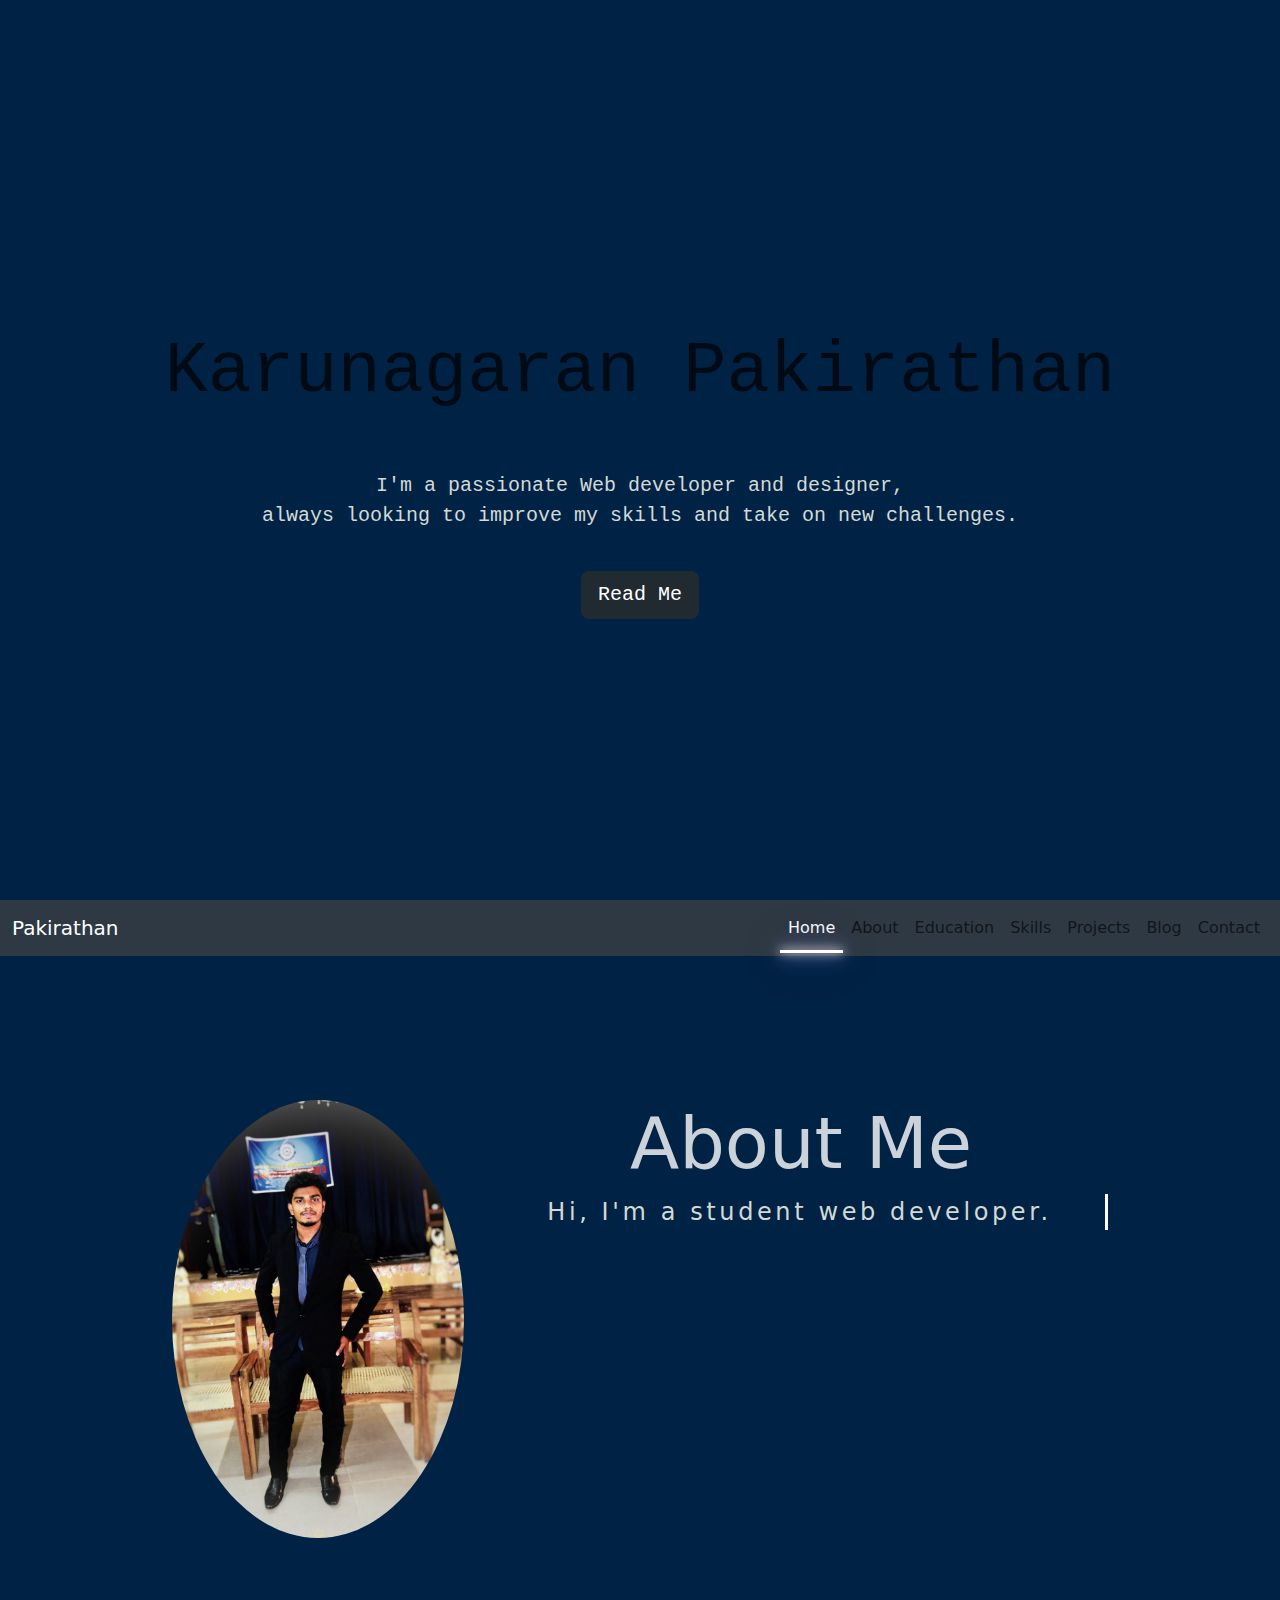
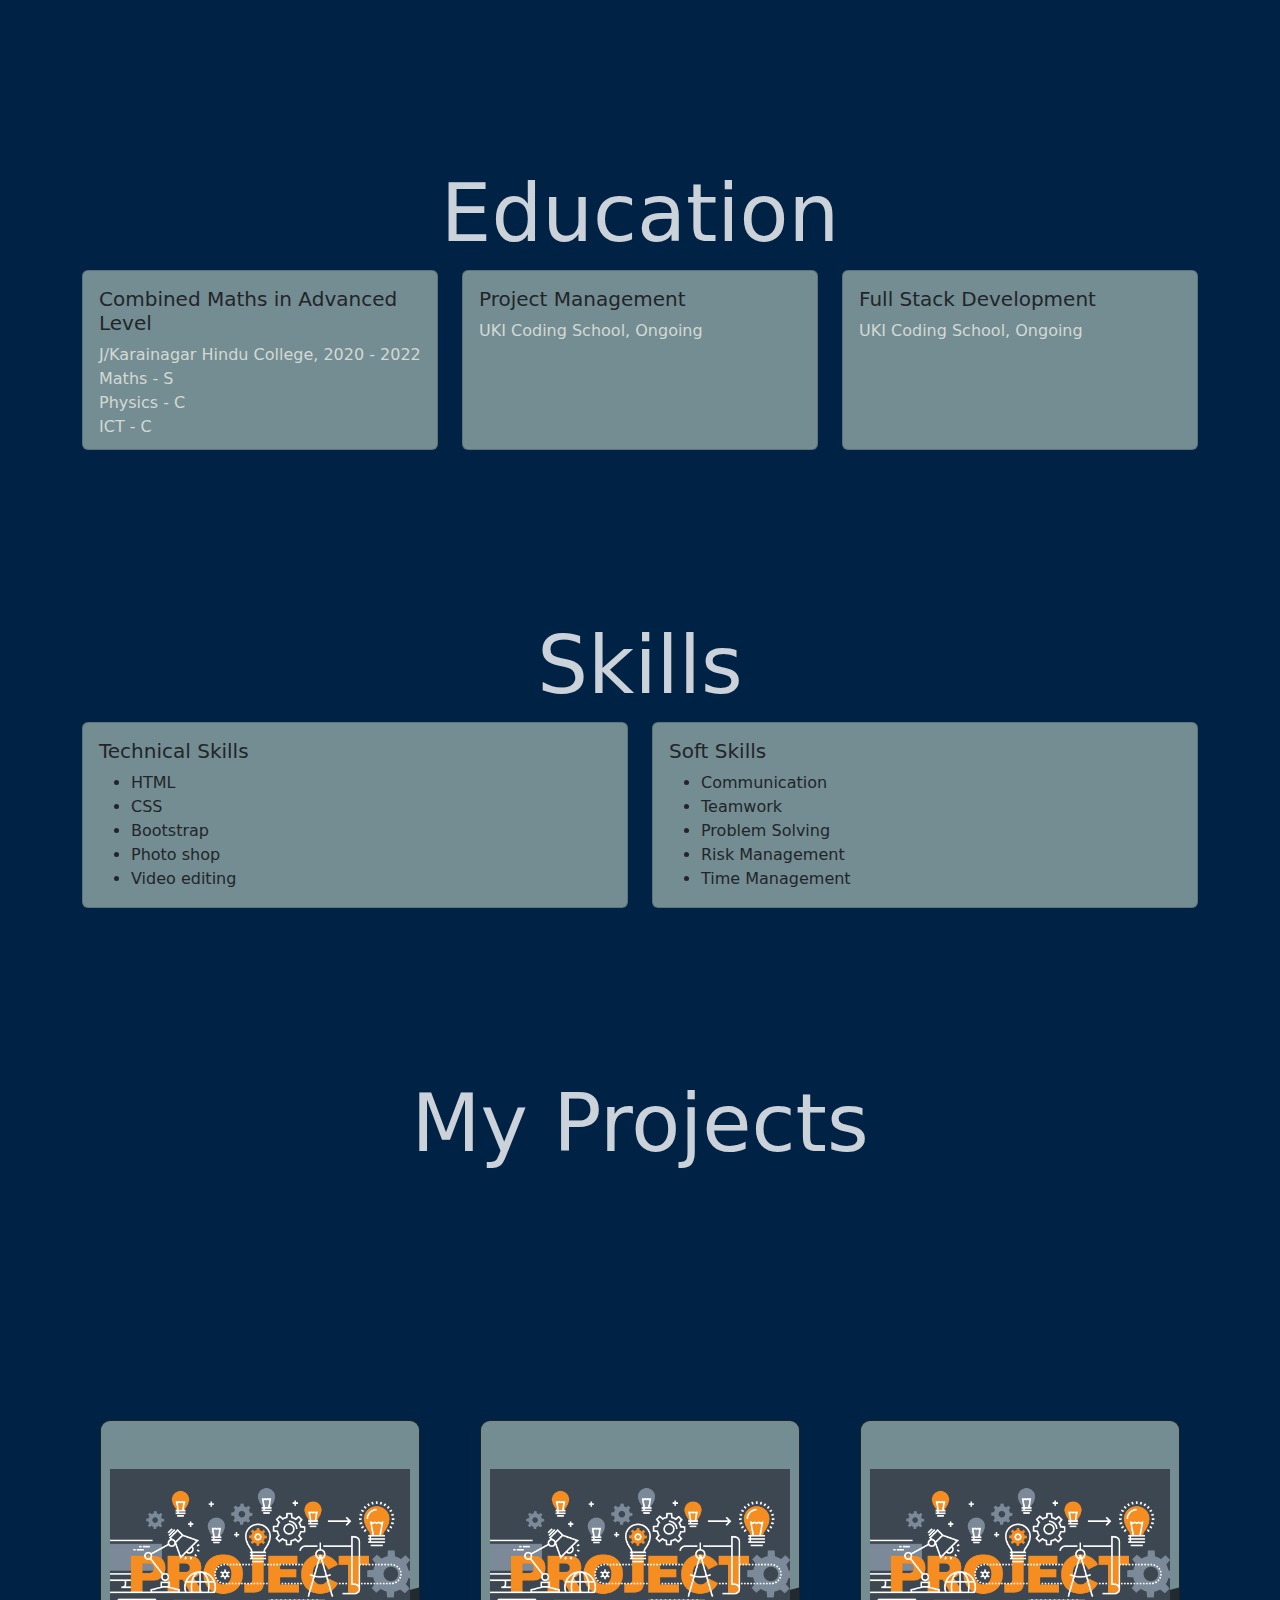
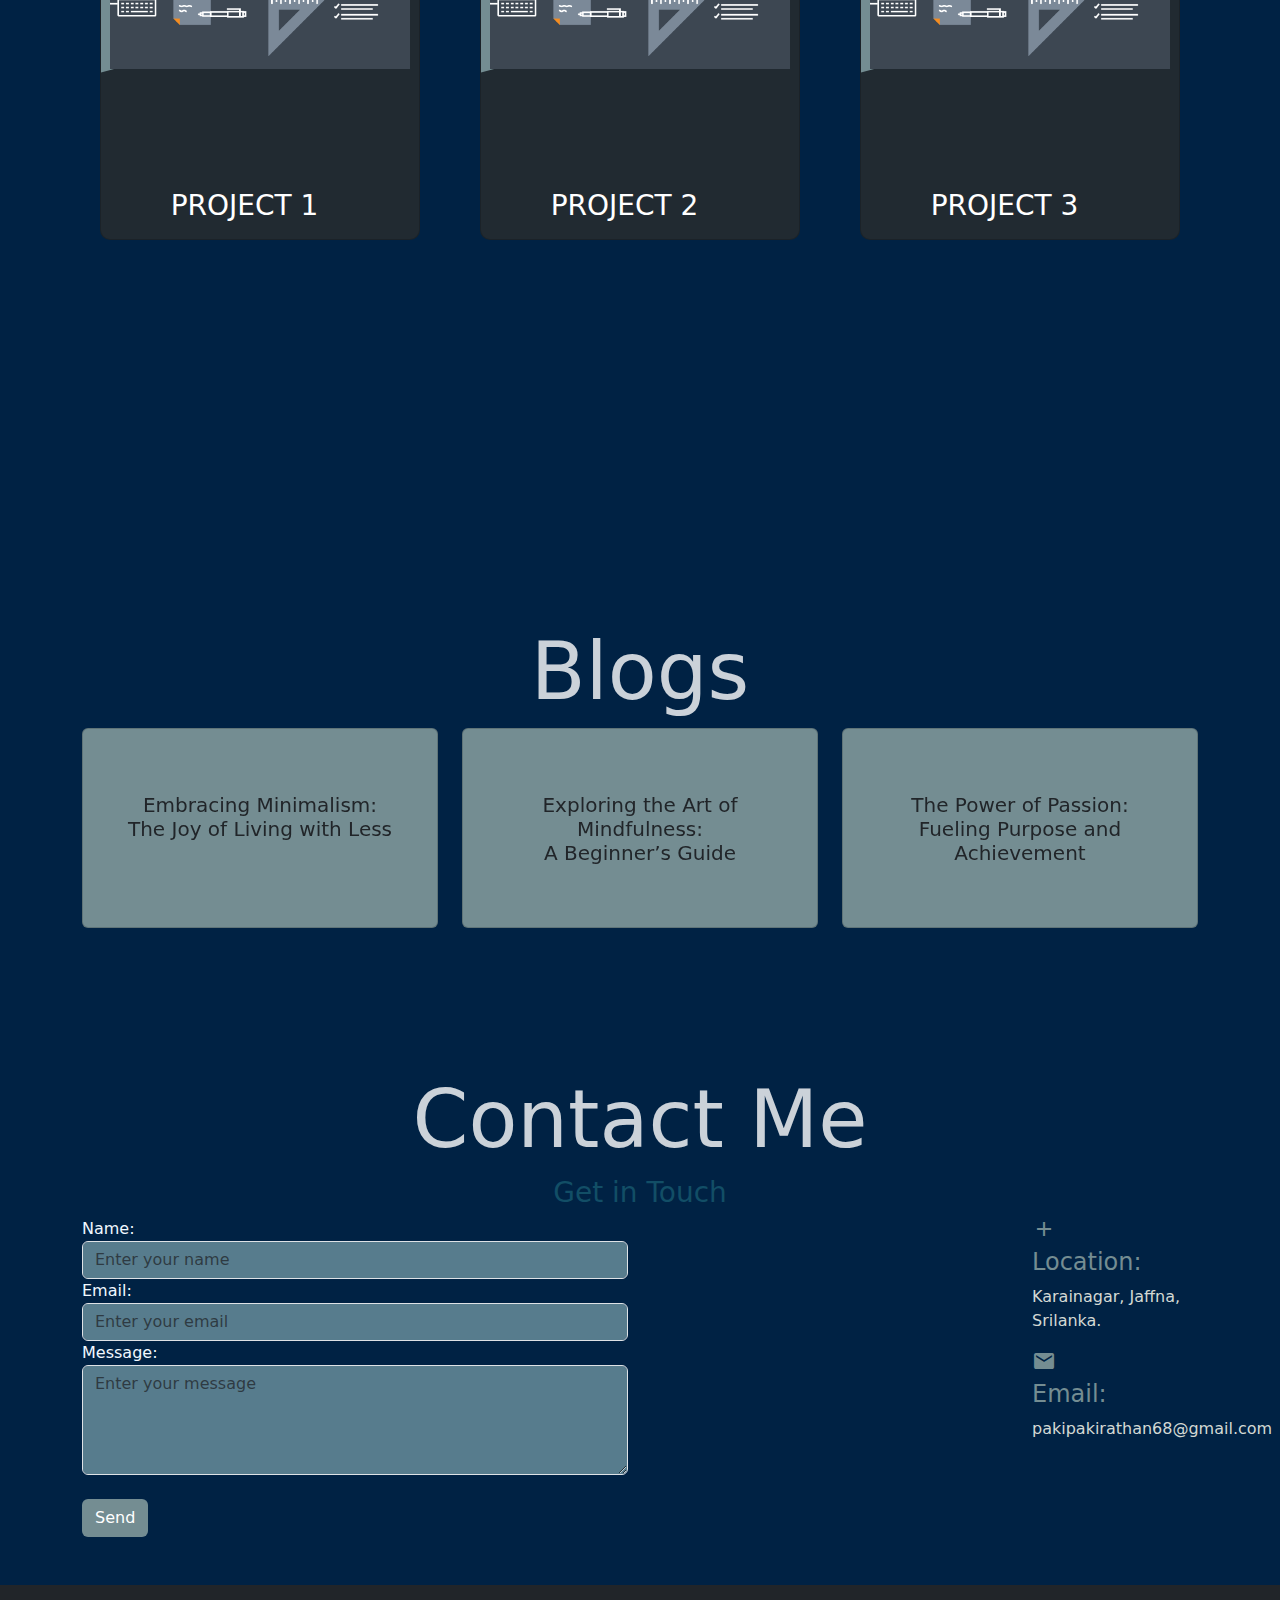
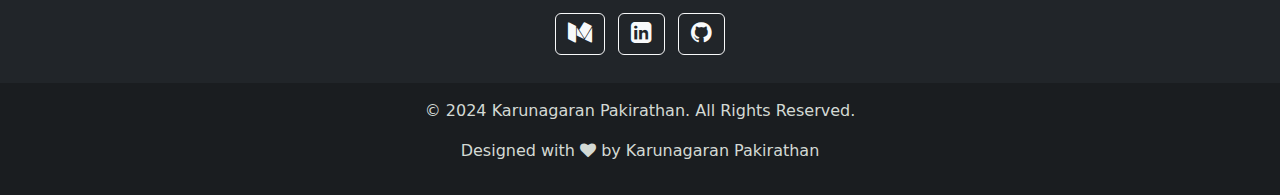
==== index.html @ 2e29323a "Initial" ====
<!DOCTYPE html>
<html lang="en">
<head>
  <meta charset="UTF-8" />
  <meta name="viewport" content="width=device-width, initial-scale=1.0" />
  <title>Portfolio</title>
  <link href="https://cdn.jsdelivr.net/npm/bootstrap@5.3.3/dist/css/bootstrap.min.css" rel="stylesheet" integrity="sha384-QWTKZyjpPEjISv5WaRU9OFeRpok6YctnYmDr5pNlyT2bRjXh0JMhjY6hW+ALEwIH" crossorigin="anonymous">
  <link href="./Css/stylesheet.css" rel="stylesheet" />
  <link rel="stylesheet" href="https://fonts.googleapis.com/icon?family=Material+Icons">
  <link rel="stylesheet" href="https://cdnjs.cloudflare.com/ajax/libs/font-awesome/4.7.0/css/font-awesome.min.css">
  <link rel="stylesheet" href="https://maxcdn.bootstrapcdn.com/font-awesome/4.4.0/css/font-awesome.min.css">
</head>
<body>
   <!-- Home -->
   <section id="home" class="d-flex align-items-center" style="background-color: #002244; font-family: 'Courier New', Courier, monospace;">
    <div class="container mt-5">
        <div class="row">
            <div class="col-md-12">
                <h1 class="display-1 text-center blink-glow">Karunagaran Pakirathan</h1>
                <br><br>
                <p class="lead text-center">I'm a passionate Web developer and designer, <br>always looking to improve my skills and take on new challenges.</p>
                <br>
                <div class="d-flex align-items-center justify-content-center">
                    <a href="#about" class="btn btn-lg btn-glow text-white">Read Me</a>
                </div>
            </div>
        </div>
    </div>
</section>

  <!-- nav bar -->
  <nav id="mainNavbar" class="navbar navbar-expand-lg navbar-light sticky-top" style="background-color: #2e3944;">
    <div class="container-fluid">
      <a class="navbar-brand text-white" href="#">Pakirathan</a>
      <button class="navbar-toggler" type="button" data-bs-toggle="collapse" data-bs-target="#navbarNav" aria-controls="navbarNav" aria-expanded="false" aria-label="Toggle navigation">
        <span class="navbar-toggler-icon"></span>
      </button>
      <div class="collapse navbar-collapse justify-content-end" id="navbarNav">
        <ul class="navbar-nav ml-auto">
          <li class="nav-item">
            <a class="nav-link" aria-current="page" href="#home">Home</a>
          </li>
          <li class="nav-item">
            <a class="nav-link" href="#about">About</a>
          </li>
          <li class="nav-item">
            <a class="nav-link" href="#education">Education</a>
          </li>
          <li class="nav-item">
            <a class="nav-link" href="#skills">Skills</a>
          </li>
          <li class="nav-item">
            <a class="nav-link" href="#projects">Projects</a>
          </li>
          <li class="nav-item">
            <a class="nav-link" href="#blog">Blog</a>
          </li>
          <li class="nav-item">
            <a class="nav-link" href="#contact">Contact</a>
          </li>
        </ul>
      </div>
    </div>
  </nav>
  
  

  <!-- About -->
  <section id="about" class="pt-5 mt-5 pb-3">
    <div class="container">
        <div class="row my-5">
            <div class="col-md-4">
                <img class="img-glow img-fluid rounded-circle" src="./img/IMG_20240526_140449_708.jpg" alt="Profile Picture" />
            </div>
            <div class="col-md-8">
                <h2 class="display-1 text-center">About Me</h2>
                <p class="line-1 anim-typewriter text-center">
                    Hi, I'm a student web developer.
                </p>
            </div>
        </div>
    </div>
</section>
  <!-- Education -->
  <section id="education" class="py-5 mt-5" height: auto;">
    <div class="container mt-5">
      <div class="section-title text-center">
        <h2 class="display-1">Education</h2>
      </div>
      <div class="row mt-10">
        <div class="col-md-4">
          <div class="card mb-4">
            <div class="card-body">
              <h5 class="card-title">Combined Maths in Advanced Level</h5>
              <p class="card-text">J/Karainagar Hindu College, 2020 - 2022<br>Maths - S<br>Physics - C<br>ICT - C</p>
            </div>
          </div>
        </div>
        <div class="col-md-4">
          <div class="card mb-4">
            <div class="card-body">
              <h5 class="card-title">Project Management</h5>
              <p class="card-text">UKI Coding School, Ongoing</p>
            </div>
          </div>
        </div>
        <div class="col-md-4">
          <div class="card mb-4">
            <div class="card-body">
              <h5 class="card-title">Full Stack Development</h5>
              <p class="card-text">UKI Coding School, Ongoing</p>
            </div>
          </div>
        </div>
      </div>
    </div>
  </section>
  <!-- Skills -->
  <section id="skills" class="py-5 mt-5">
    <div class="container">
      <div class="section-title text-center">
        <h2 class="display-1">Skills</h2>
      </div>
      <div class="row">
        <div class="col-md-6">
          <div class="card mb-4">
            <div class="card-body">
              <h5 class="card-title">Technical Skills</h5>
              <ul class="card-text">
                <li>HTML</li>
                <li>CSS</li>
                <li>Bootstrap</li>
                <li>Photo shop</li>
                <li>Video editing</li>
              </ul>
            </div>
          </div>
        </div>
        <div class="col-md-6">
          <div class="card mb-4">
            <div class="card-body">
              <h5 class="card-title">Soft Skills</h5>
              <ul class="card-text">
                <li>Communication</li>
                <li>Teamwork</li>
                <li>Problem Solving</li>
                <li>Risk Management</li>
                <li>Time Management</li>

              </ul>
            </div>
          </div>
        </div>
      </div>
    </div>
  </section>
  <!-- Projects -->
  <section id="projects" class="py-5 mt-5" height: auto;">
    <div class="container">
      <h2 class="text-center display-1">My Projects</h2>
      <div class="row">
        <div class="col-md-4">
          <div class="wrapper">
            <div class="card text-center">
              <div class="image mt-5">
                <img src="./img/project-planning-header@2x.png" width="300" alt="Project">
              </div>
              <div class="about-project text-center">
                <h3 class="text-white">PROJECT 1</h3>
                <button class="btn btn-success view">View</button>
              </div>
            </div>
          </div>
        </div>
        <div class="col-md-4">
          <div class="wrapper">
            <div class="card text-center">
              <div class="image mt-5">
                <img src="./img/project-planning-header@2x.png" width="300" alt="projects">
              </div>
              <div class="about-project text-center">
                <h3 class="text-white">PROJECT 2</h3>
                <button class="btn btn-success view">View</button>
              </div>
            </div>
          </div>
        </div>
        <div class="col-md-4">
          <div class="wrapper">
            <div class="card text-center">
              <div class="image mt-5">
                <img src="./img/project-planning-header@2x.png" width="300" alt="projects">
              </div>
              <div class="about-project text-center">
                <h3 class="text-white">PROJECT 3</h3>
                <button class="btn btn-success view">View</button>
              </div>
            </div>
          </div>
        </div>
      </div>
    </div>
  </section>
  <!-- blog -->
  <section id="blog" class="py-5 mt-5 mb-5">
    <div class="container">
      <h2 class="text-center display-1">Blogs</h2>
      <div class="row">
        <div class="col-md-4">
          <div class="card-flip">
            <div class="card-container">
              <div class="card card-front">
                <div class="card-body">
                  <h5 class="card-title text-center py-5">Embracing Minimalism: <br> The Joy of Living with Less</h5>
                </div>
              </div>
              <div class="card card-back">
                <div class="card-body">
                  <div class="d-flex align-items-center justify-content-center">
                    <a href="https://medium.com/@pakipakirathan68/embracing-minimalism-the-joy-of-living-with-less-4e1b8e28f25b" class="btn btn-lg my-5">View Blog</a>
                  </div>
                </div>
              </div>
            </div>
          </div>
        </div>
        <div class="col-md-4">
          <div class="card-flip">
            <div class="card-container">
              <div class="card card-front">
                <div class="card-body">
                  <h5 class="card-title text-center py-5">Exploring the Art of Mindfulness: <br> A Beginner’s Guide</h5>
                </div>
              </div>
              <div class="card card-back">
                <div class="card-body">
                  <div class="d-flex align-items-center justify-content-center">
                    <a href="https://medium.com/@pakipakirathan68/exploring-the-art-of-mindfulness-a-beginners-guide-9bf493784930" class="btn btn-lg my-5">View Blog</a>
                  </div>
                </div>
              </div>
            </div>
          </div>
        </div>
        <div class="col-md-4">
          <div class="card-flip">
            <div class="card-container">
              <div class="card card-front">
                <div class="card-body">
                  <h5 class="card-title text-center py-5">The Power of Passion: <br> Fueling Purpose and Achievement
                  </h5>
                </div>
              </div>
              <div class="card card-back">
                <div class="card-body">
                  <div class="d-flex align-items-center justify-content-center">
                    <a href="https://medium.com/@pakipakirathan68/the-power-of-passion-fueling-purpose-and-achievement-b8986fd47994" class="btn btn-lg my-5">View Blog</a>
                  </div>
                </div>
              </div>
            </div>
          </div>
        </div>
      </div>
    </div>
  </section>
  <!-- Contact -->
  <section id="contact" class="py-5 mt-5" height: auto;">
    <div class="container">
      <h2 class="text-center display-1">Contact Me</h2>
      <div class="row">
        <h3 class="text-center">Get in Touch</h3>
        <div class="col-md-6">
          <form>
            <div class="form-group">
              <label style="color: aliceblue;" for="name">Name:</label>
              <input type="text" class="form-control" style="background-color: #5f8594ea;" id="name" placeholder="Enter your name">
            </div>
            <div class="form-group">
              <label style="color: aliceblue;" for="email">Email:</label>
              <input type="email" class="form-control" style="background-color: #5f8594ea;" id="email" placeholder="Enter your email">
            </div>
            <div class="form-group">
              <label style="color: aliceblue;" for="message">Message:</label>
              <textarea class="form-control" style="background-color: #5f8594ea;" rows="4" id="message" placeholder="Enter your message"></textarea>
            </div>
            <br><button type="submit" class="btn text-white" style="background-color: #748d92;">Send</button>
          </form>
        </div>
        <div class="col-md-4">
          <div class="google-map pt-5 mt-4">
            <iframe src="https://www.google.com/maps/embed?pb=!1m18!1m12!1m3!1d1352.177189767926!2d79.88647936500114!3d9.739453138951339!2m3!1f0!2f0!3f0!3m2!1i1024!2i768!4f13.1!3m3!1m2!1s0x3afe4d82f8fc28e7%3A0x43cf488803df9cf7!2sKarainagar%20Water%20Tower%20NWSDB!5e0!3m2!1sen!2slk!4v1716709293855!5m2!1sen!2slk" width="auto" height="auto" style="border:0;" allowfullscreen="" loading="lazy" referrerpolicy="no-referrer-when-downgrade"></iframe>
          </div>
        </div>
        <div class="col-md-2">
          <div class="address">
            <i class="material-icons" style="color: #748d92;">address</i>
            <h4 style="color: #748d92;">Location:</h4>
            <p>Karainagar, Jaffna, Srilanka.</p>
          </div>
          <div class="email">
            <i class="material-icons" style="color: #748d92;">email</i>
            <h4 style="color: #748d92;">Email:</h4>
            <p>pakipakirathan68@gmail.com</p>
          </div>
        </div>
      </div>
    </div>
  </section>
  <footer class="bg-dark text-center text-white">
    <div class="container p-4 pb-0">
      <section class="mb-4">
        <!-- Medium -->
        <a data-mdb-ripple-init class="btn btn-outline-light btn-floating m-1" href="https://medium.com/@pakipakirathan68" role="button"><i class="fa fa-medium" style="font-size:24px"></i></a>
        <!-- Linkedin -->
        <a data-mdb-ripple-init class="btn btn-outline-light btn-floating m-1" href="https://www.linkedin.com/in/pakirathan-paki-b759242a8/" role="button"><i class="fa fa-linkedin-square" style="font-size:24px"></i></a>
        <!-- Github -->
        <a data-mdb-ripple-init class="btn btn-outline-light btn-floating m-1" href="#!" role="button"><i class="fa fa-github" style="font-size:24px"></i></a>
      </section>
    </div>
    <div class="text-center p-3" style="background-color: rgba(0, 0, 0, 0.2);">
      <p>&copy; 2024 Karunagaran Pakirathan. All Rights Reserved.</p>
    <p>Designed with <i class="fa fa-heart"></i> by Karunagaran Pakirathan</p>
    </div>
  </footer>
  <script src="https://cdn.jsdelivr.net/npm/bootstrap@5.3.3/dist/js/bootstrap.bundle.min.js" integrity="sha384-YvpcrYf0tY3lHB60NNkmXc5s9fDVZLESaAA55NDzOxhy9GkcIdslK1eN7N6jIeHz" crossorigin="anonymous"></script>
  <!-- Java script  -->
  <script>
    document.addEventListener('DOMContentLoaded', () => {
      const sections = document.querySelectorAll('section');
      const navLinks = document.querySelectorAll('.navbar-nav .nav-link');
      function changeActiveLink() {
        let index = sections.length;
        while (--index && window.scrollY + 50 < sections[index].offsetTop) {}
        navLinks.forEach((link) => link.classList.remove('active'));
        navLinks[index].classList.add('active');
      }
      changeActiveLink();
      window.addEventListener('scroll', changeActiveLink);
      // Handle the case where the user scrolls to the bottom of the page
      window.addEventListener('scroll', () => {
        if ((window.innerHeight + window.scrollY) >= document.body.offsetHeight) {
          navLinks.forEach((link) => link.classList.remove('active'));
          document.querySelector('.nav-link[href="#contact"]').classList.add('active');
        }
      });
    });
  </script>
  <script>
    window.addEventListener('scroll', function() {
      var navbar = document.getElementById('mainNavbar');
      var homeSection = document.getElementById('home');
      var homeHeight = homeSection.offsetHeight;
  
      if (window.scrollY > homeHeight) {
        navbar.classList.add('sticky');
      } else {
        navbar.classList.remove('sticky');
      }
    });
  </script>
  
</body>
</html>
---- Css/stylesheet.css ----
body {
    background-color: #002244;
}

h1 {
  color: #000000b4;
}

h2 {
    color: #ffffffcb;
}

p {
    color: #d3d9d4;
}

h3 {
    color: #124e66;
}

#home {
  height: 100vh;
}
#home .container {
  display: flex;
    flex-direction: column;
    justify-content: center;
    align-items: center;
}
#home .btn {
  background-color: #212a31;
}

#home .btn-glow {
  transition: box-shadow 0.3s ease-in-out;
}
#home .btn-glow:hover {
  box-shadow: 0 0 15px 5px rgba(255, 255, 255, 0.8);
}
#home .blink-glow {
  animation: blink 1.5s infinite;
}
@keyframes blink {
  0% {
      text-shadow: 0 0 10px rgba(255, 255, 255, 0.8);
  }
  50% {
      text-shadow: 0 0 20px rgba(255, 255, 255, 1);
  }
  100% {
      text-shadow: 0 0 10px rgba(255, 255, 255, 0.8);
  }
}
#home .d-flex.align-items-center {
  display: flex;
  align-items: center;
}
#home .justify-content-center {
  justify-content: center;
}
#home .text-center {
  text-align: center;
}
#home .mt-5 {
  margin-top: 3rem;
}
#home .btn {
  padding: 0.5rem 1rem;
  font-size: 1.25rem;
}
#home .lead {
  font-size: 1.25rem;
  font-weight: 300;
}
#home .display-1 {
  font-size: 4.5rem;
  font-weight: 300;
}

#mainNavbar {
  transition: top 0.3s;
  top: -80px; /* Adjust the value according to the height of your navbar */
}

#mainNavbar.sticky {
  top: 0;
}


@media (max-width: 768px) {
  .navbar-nav .nav-link {
    margin-bottom: 10px;
    box-shadow: none;
  }
}
.navbar-nav .nav-link.active {
  position: relative;
  color: #ffffff;
}
.navbar-nav .nav-link.active::after {
  content: '';
  position: absolute;
  left: 0;
  right: 0;
  bottom: -5px;
  height: 3px;
  background-color: #ffffff;
  box-shadow: 0 0 10px #ffffff, 0 0 20px #ffffff, 0 0 30px #07227c, 0 0 40px #07227c;
  animation: glow 1.5s infinite;
}
@keyframes glow {
  0% {
    box-shadow: 0 0 5px #ffffff, 0 0 10px #ffffff, 0 0 15px #07227c, 0 0 20px #07227c;
  }
  50% {
    box-shadow: 0 0 20px #ffffff, 0 0 30px #ffffff, 0 0 40px #07227c, 0 0 50px #07227c;
  }
  100% {
    box-shadow: 0 0 5px #ffffff, 0 0 10px #ffffff, 0 0 15px #07227c, 0 0 20px #07227c;
  }
}

/* about  */

#about img {
    width: 100%;
    max-width: 200px;
    margin-bottom: 20px;
    /* box-shadow: 0px 0px 5px 10px #BF9C33; */
}

#about .img-glow {
  transition: box-shadow 0.3s ease-in-out;
}
#about .img-glow:hover {
  box-shadow: 0 0 15px 10px rgba(231, 231, 236, 0.6);
}
#about .pt-5 {
  padding-top: 3rem !important;
}
#about .mt-5 {
  margin-top: 3rem !important;
}
#about .pb-3 {
  padding-bottom: 1rem !important;
}
#about .container {
  max-width: 960px;
  margin: 0 auto;
}
#about .row {
  display: flex;
  flex-wrap: wrap;
  margin-right: -15px;
  margin-left: -15px;
}
#about .col-md-4, .col-md-8 {
  position: relative;
  width: 100%;
  padding-right: 15px;
  padding-left: 15px;
}
@media (min-width: 768px) {
  #about .col-md-4 {
      flex: 0 0 33.333333%;
      max-width: 33.333333%;
  }
  #about .col-md-8 {
      flex: 0 0 66.666667%;
      max-width: 66.666667%;
  }
}
#about .img-fluid {
  max-width: 100%;
  height: auto;
}
#about .rounded-circle {
  border-radius: 50% !important;
}
#about .display-1 {
  font-size: 4.5rem;
  font-weight: 300;
  line-height: 1.2;
}
#about .line-1 {
  font-size: 1.5rem;
  /* color: #333; */
}
.anim-typewriter {
  overflow: hidden;
  border-right: .15em solid white;
  white-space: nowrap;
  margin: 0 auto;
  letter-spacing: .15em;
  animation: 
      typing 3.5s steps(40, end),
      blink-caret .75s step-end infinite;
}
@keyframes typing {
  from { width: 0 }
  to { width: 100% }
}
@keyframes blink-caret {
  from, to { border-color: transparent }
  50% { border-color: whitesmoke; }
}

/* Responsive Design */
@media (max-width: 768px) {
  #about .row {
    flex-direction: column;
    text-align: center;
  }

  .col-md-4, .col-md-8 {
    max-width: 100%;
  }

  .line-1 {
    font-size: 1.5rem;
  }
}

@media (min-width: 769px) {
  .line-1 {
    font-size: 2rem;
  }
}

 
/* education  */
#education .card {
    background-color: #748d92;
    height: 180px;
}

/* skills */

#skills .card {
    background-color: #748d92;
}


/* Project  */
#projects .card img {
    height: 200px;
    object-fit: cover;
}
#projects .card {
    color: #212a31;
}
#projects .wrapper{
    width: 100%;
    height: 100vh;
    display: flex;
    justify-content: center;
    align-items: center;
}
#projects .card{
    height: 420px;
    width: 320px;
    background-color: #212a31;
    border-radius: 10px;
    position: relative;
    overflow: hidden;
    cursor: pointer;
    text-align: center!important;
}
#projects .card::before{
    position: absolute;
    width: 100%;
    height: 100%;
    content: "";
    top:-50%;
    background-color: #748d92;
    transform: skewY(345deg);
    transition:2s ease-in; 
}
#projects .card:hover::before{
    top:-70%;
    transform: skewY(390deg);
}
#projects .card .image{
    position: absolute;
    width: 100%;    
    display: flex;
    justify-content: center;
    align-items: center;
}
#projects .card .image img{
    max-width: 100%;
    transition: 1ms ease-in;
}
#projects .card:hover .image img{
    width: 80%;
}
#projects .about-project{
    position: absolute;
    color: #fff;
    bottom: -50px !important;
    text-align: center;
    left: 20%;
    transition: 0.5s ease-in;
}
#projects .card:hover .about-project{
   bottom: 20px !important;
}
.view{ 
    color: #fff;
    background-color: #273a35 !important;
    border-color: #273a35 !important;
    width: 160px;
    margin-top: 20px;
}
.view:focus{
    box-shadow: none;
}
.view:hover{
    color: #fff;
    background-color: #124e66 !important;
    border-color: #212a31 !important;
}

/* blog */

#blog .card-flip {
  perspective: 1000px;
}
#blog .card-container {
  position: relative;
  width: 100%;
  height: 200px;
  transition: transform 0.6s;
  transform-style: preserve-3d;
}
#blog .card-flip:hover .card-container {
  transform: rotateY(180deg);
}
#blog .card-front, .card-back {
  position: absolute;
  width: 100%;
  height: 100%;
  backface-visibility: hidden;
}
#blog .card-back {
  transform: rotateY(180deg);
  background-color: #212a31;
}
#blog .card-front {
  background-color: #748d92;
}
#blog .btn {
  background-color: #748d92;
}


/* contacts */

#contacts .btn {
    background-color: #748d92;
}
.google-map {
  padding-bottom: 50%;
  position: relative;
}
.google-map iframe {
  height: 100%;
  width: 100%;
  left: 0;
  top: 0;
  position: absolute;
}
#contacts .col-md-2 .material-icons {
  color: #748d92;
  background-color: #748d92;
}
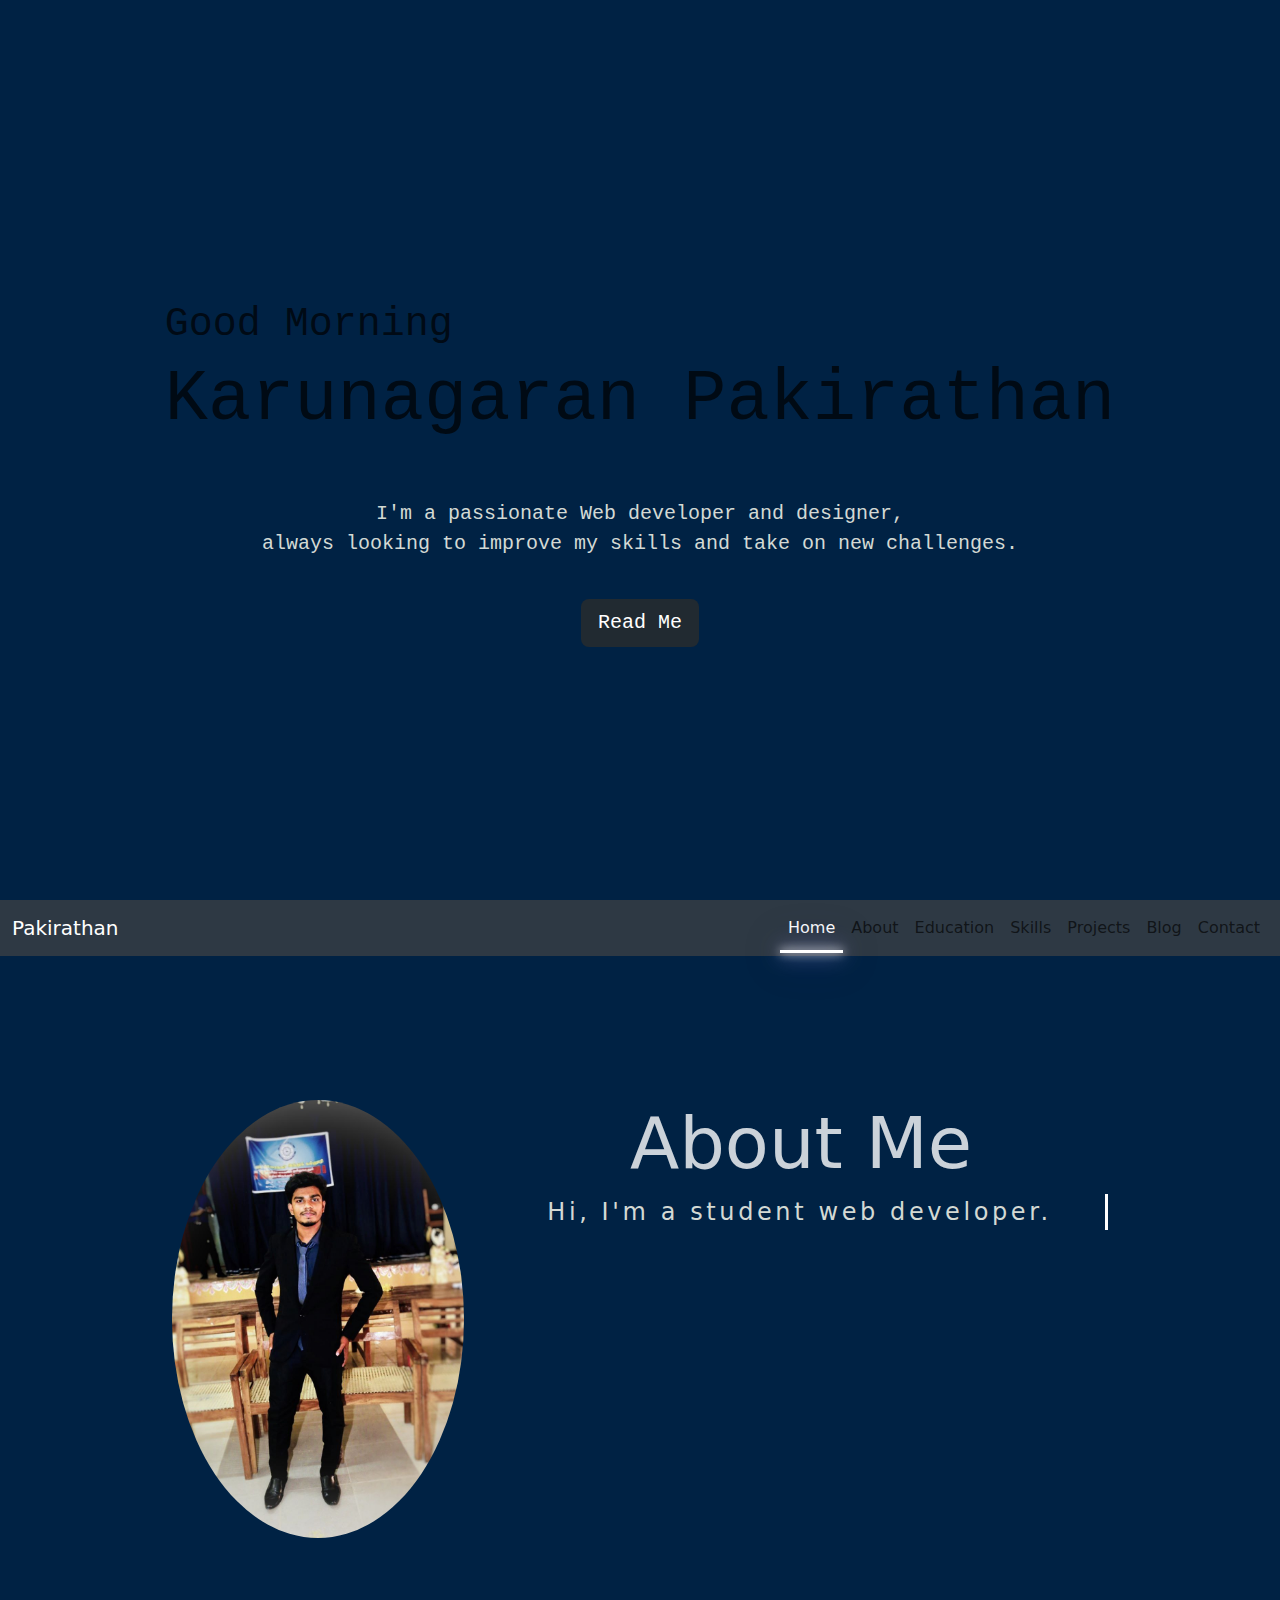
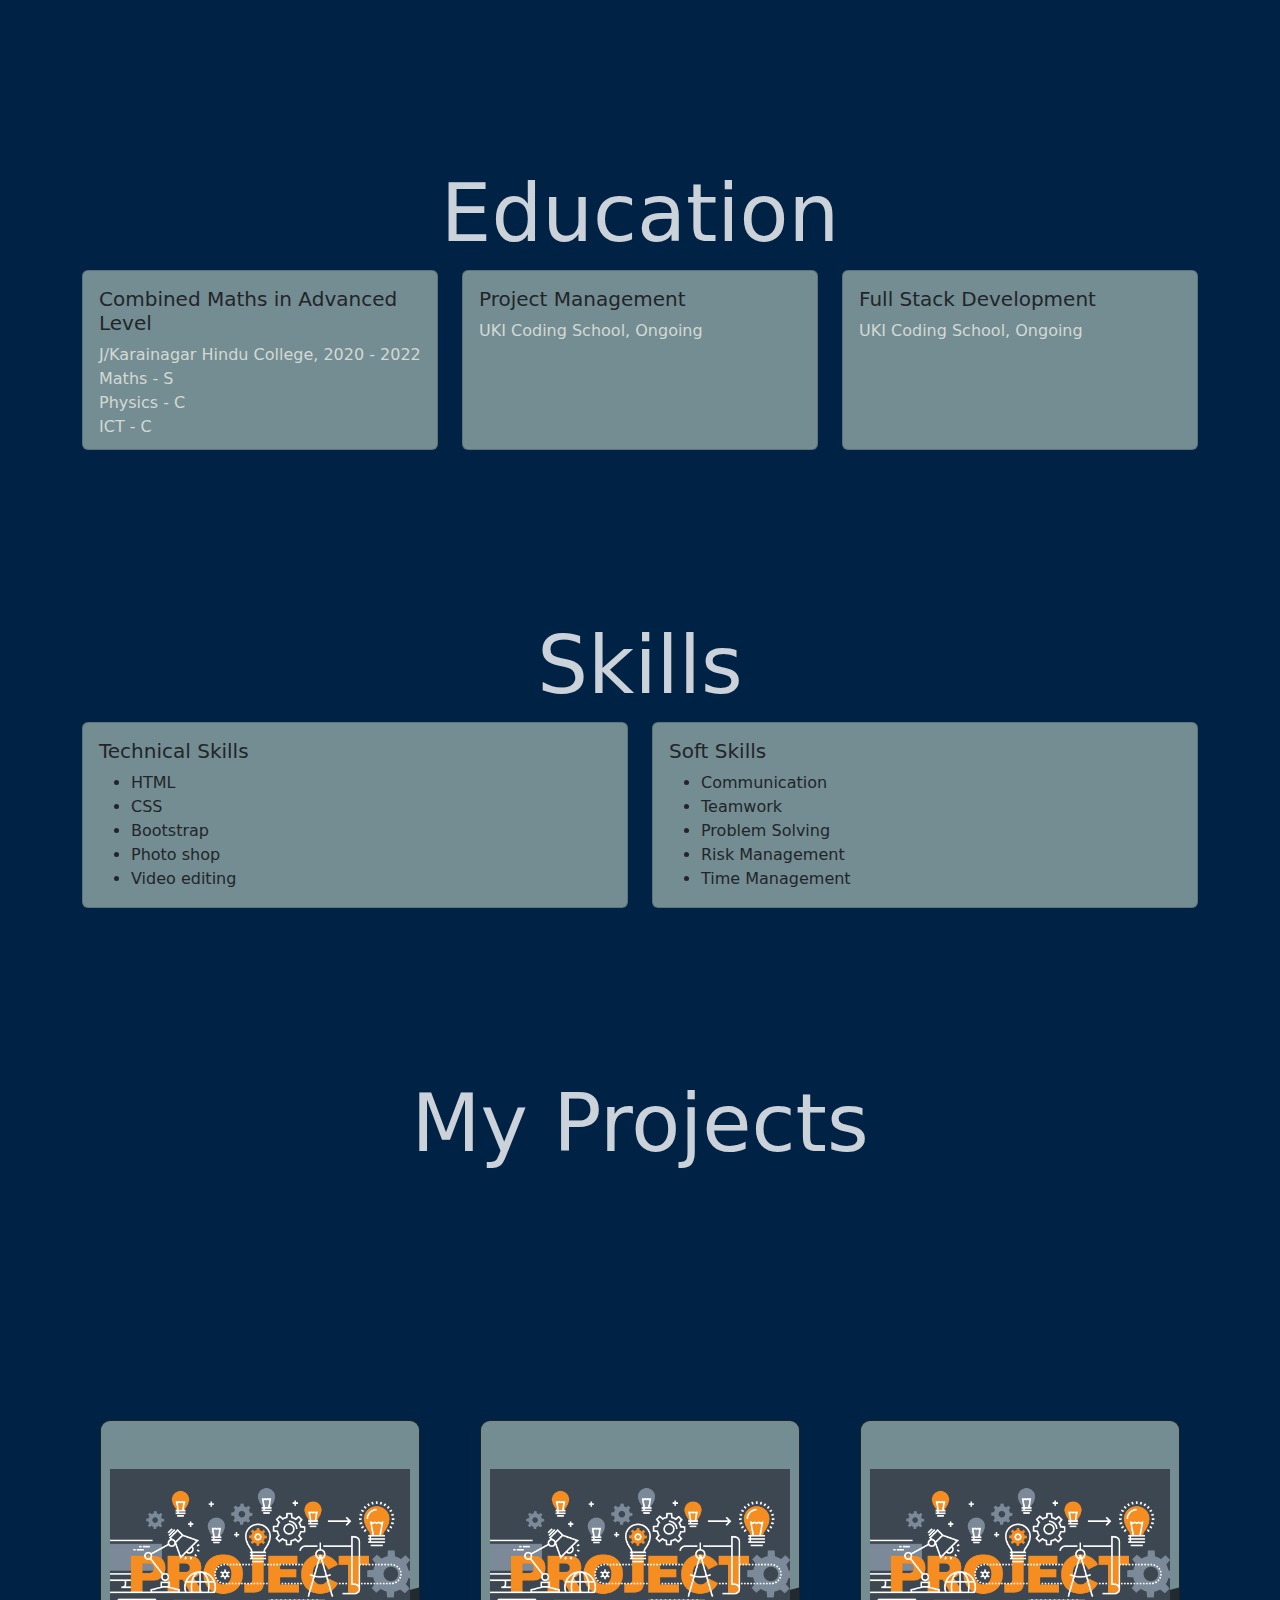
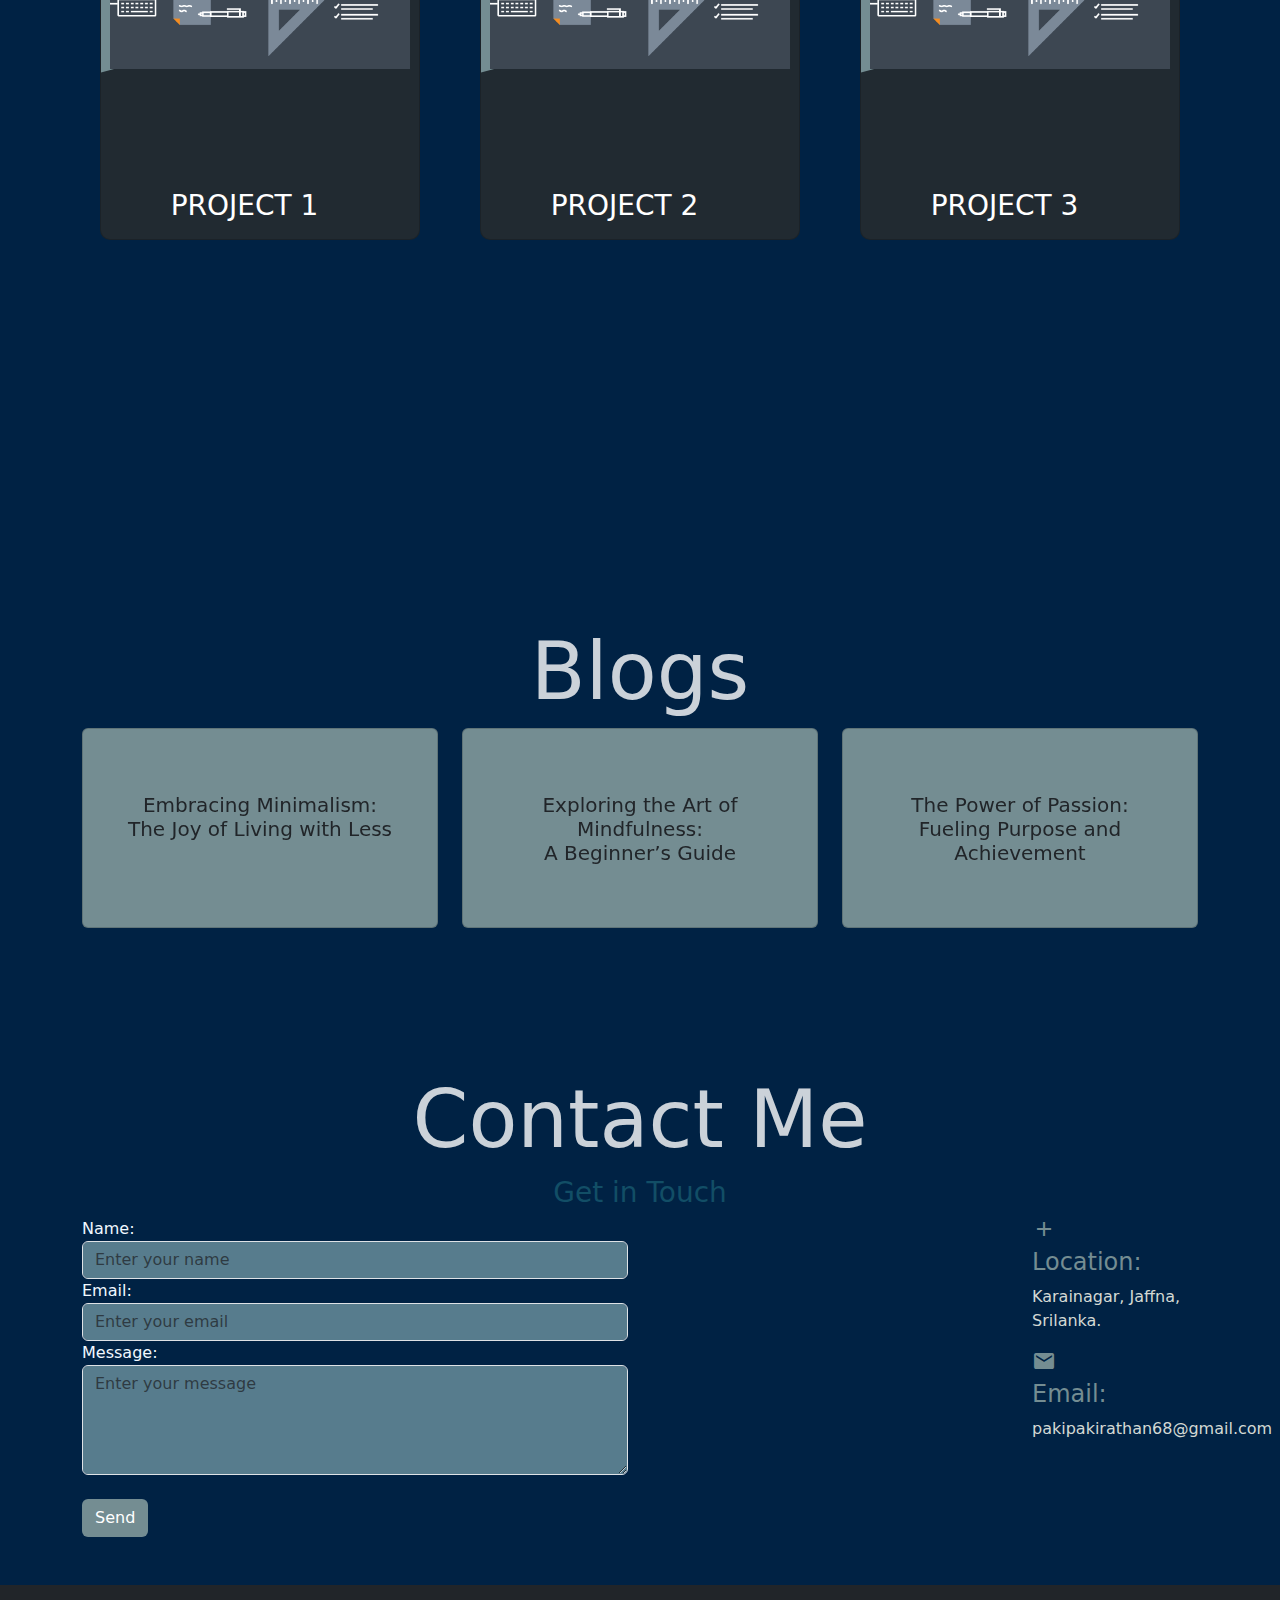
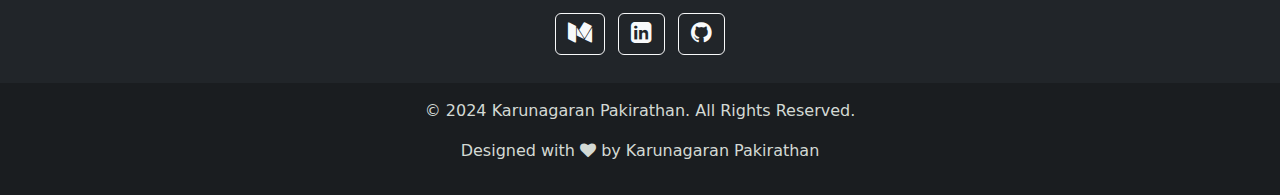
==== commit 7ad39f03: "change" ====
--- a/index.html
+++ b/index.html
@@ -16,6 +16,7 @@
     <div class="container mt-5">
         <div class="row">
             <div class="col-md-12">
+              <h1>Good Morning</h1>
                 <h1 class="display-1 text-center blink-glow">Karunagaran Pakirathan</h1>
                 <br><br>
                 <p class="lead text-center">I'm a passionate Web developer and designer, <br>always looking to improve my skills and take on new challenges.</p>
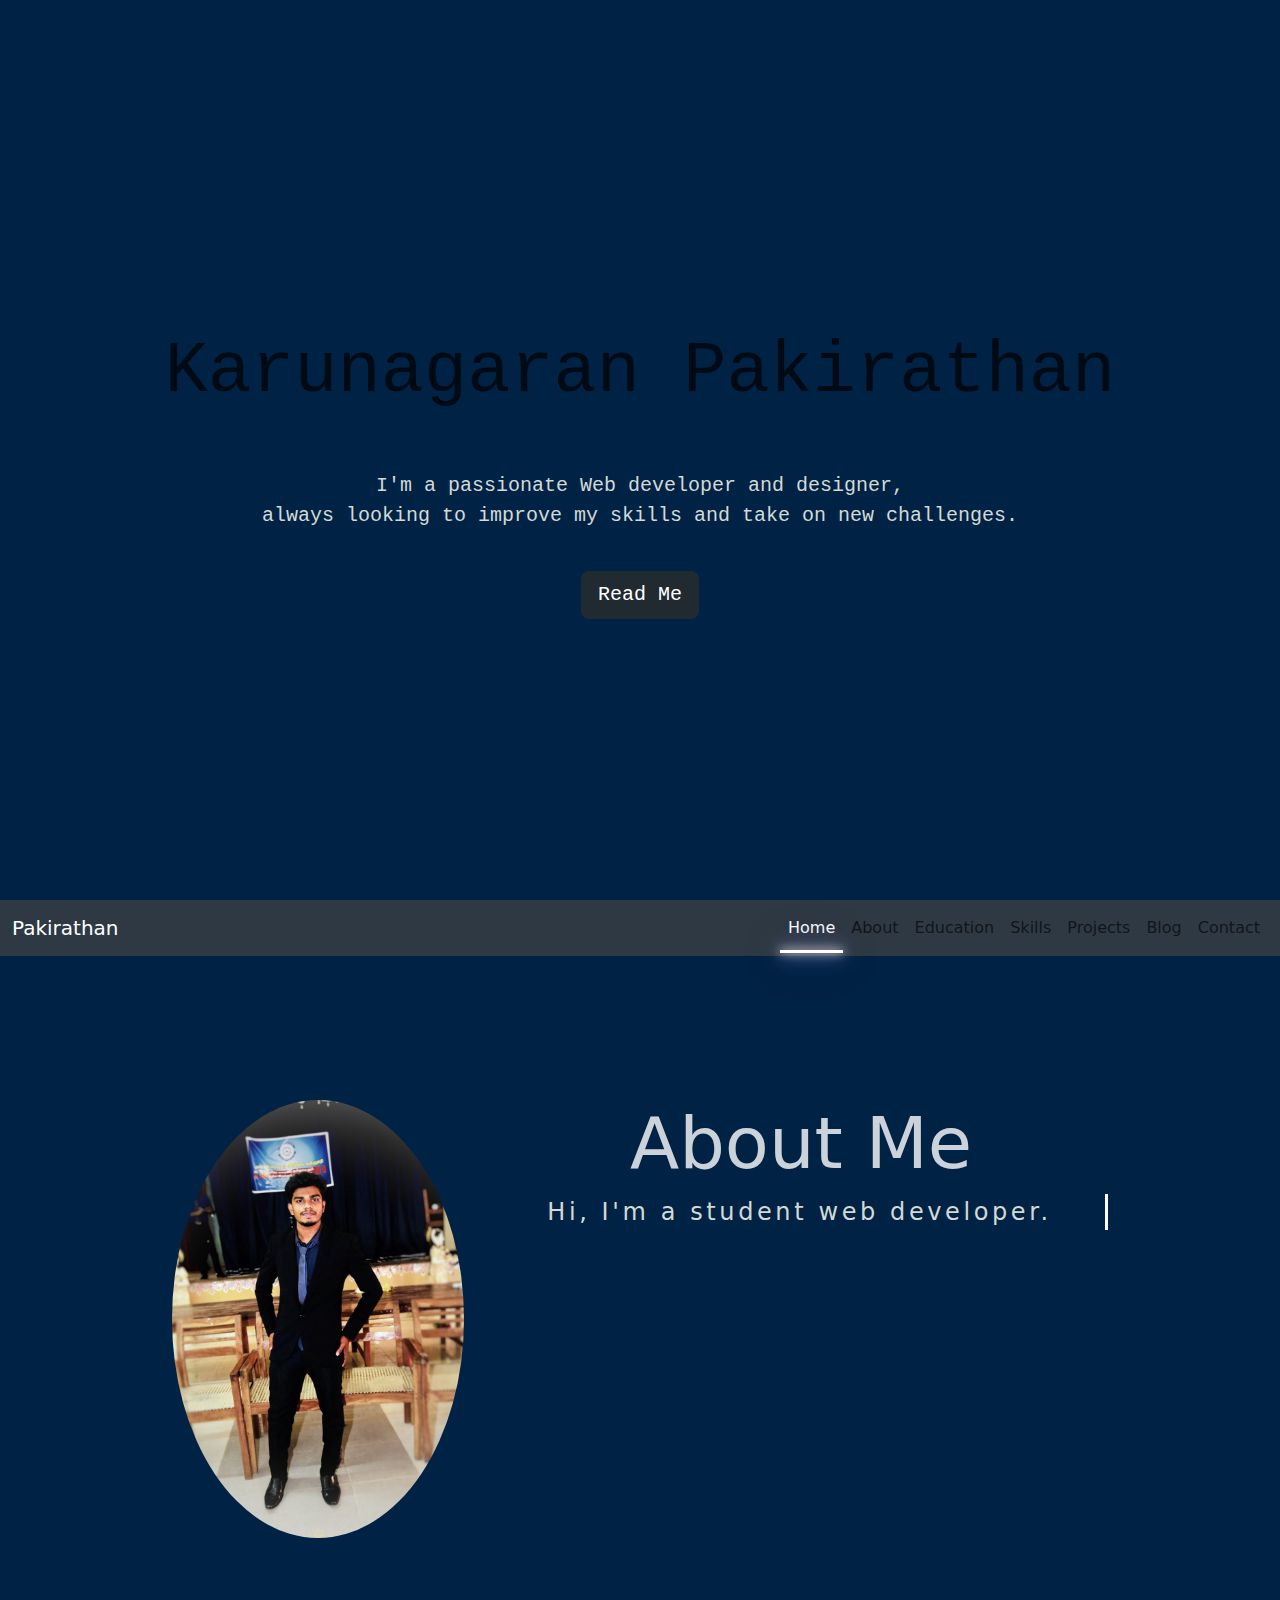
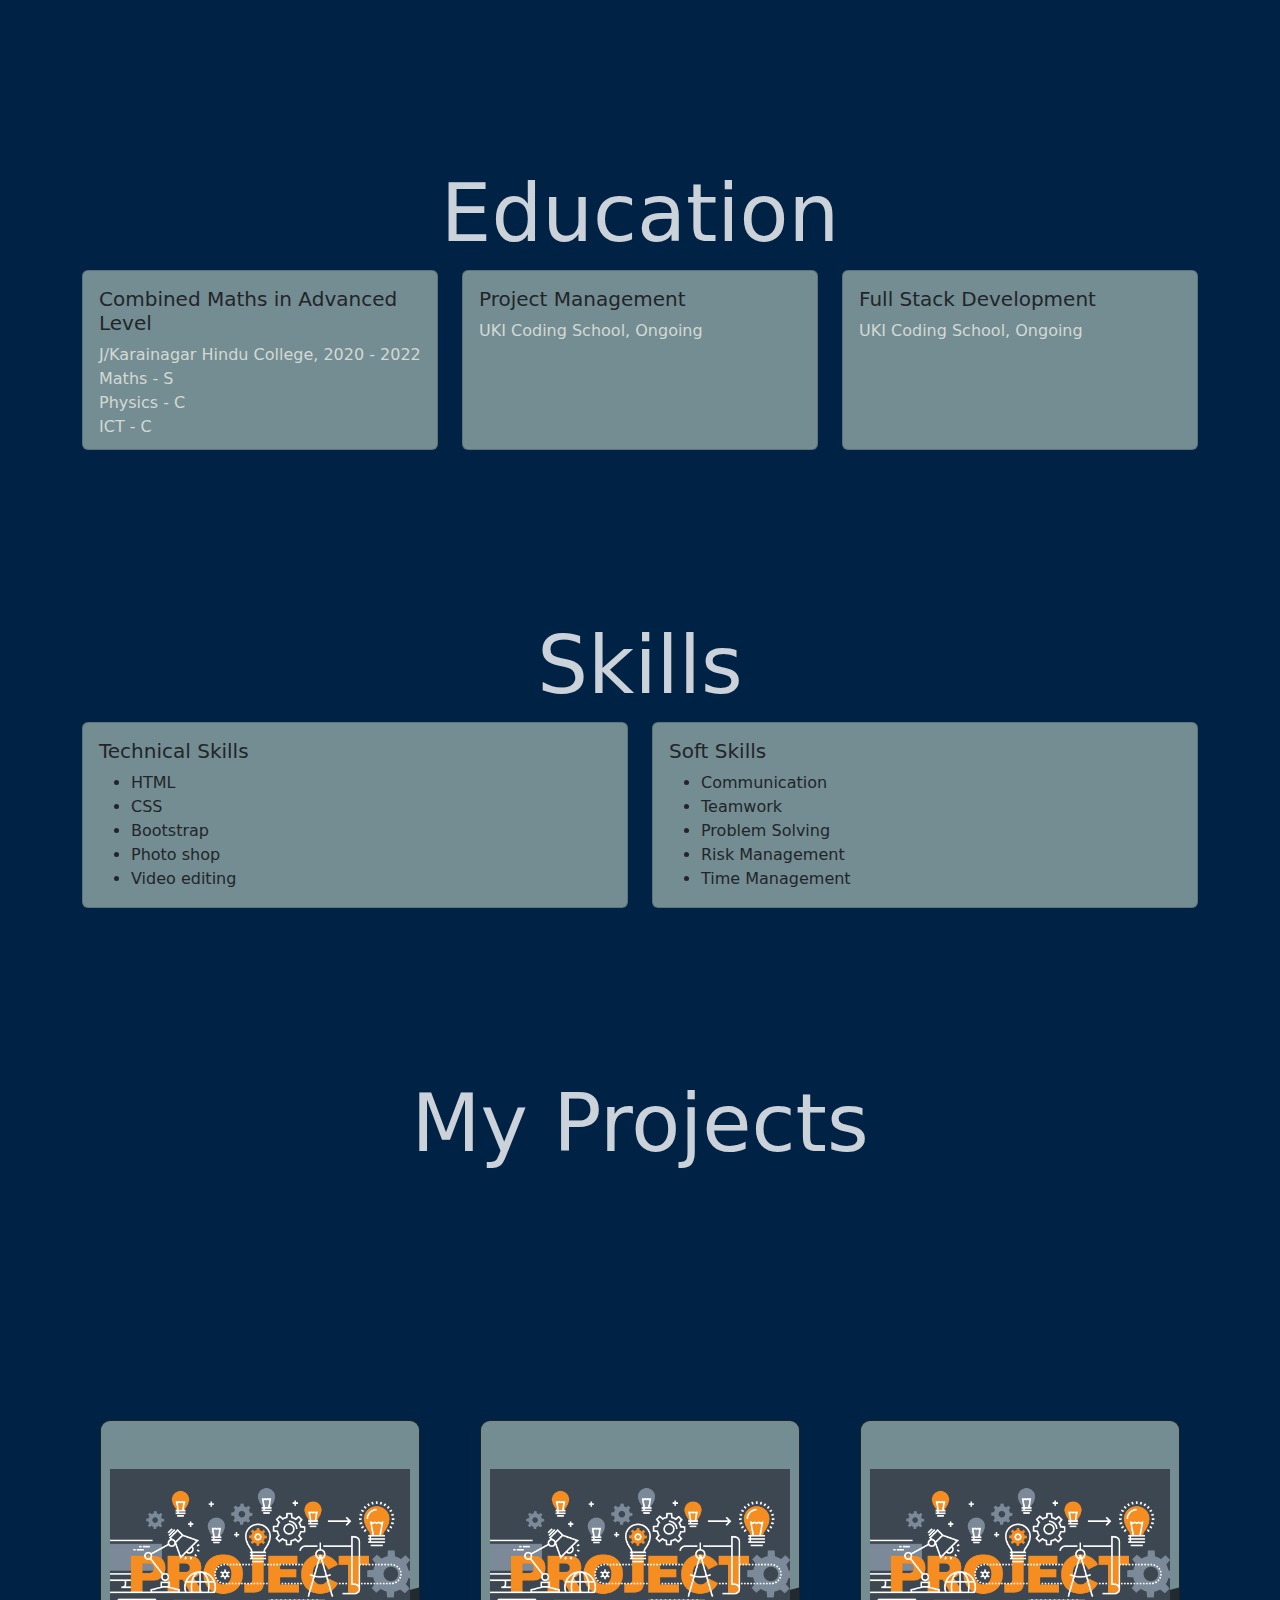
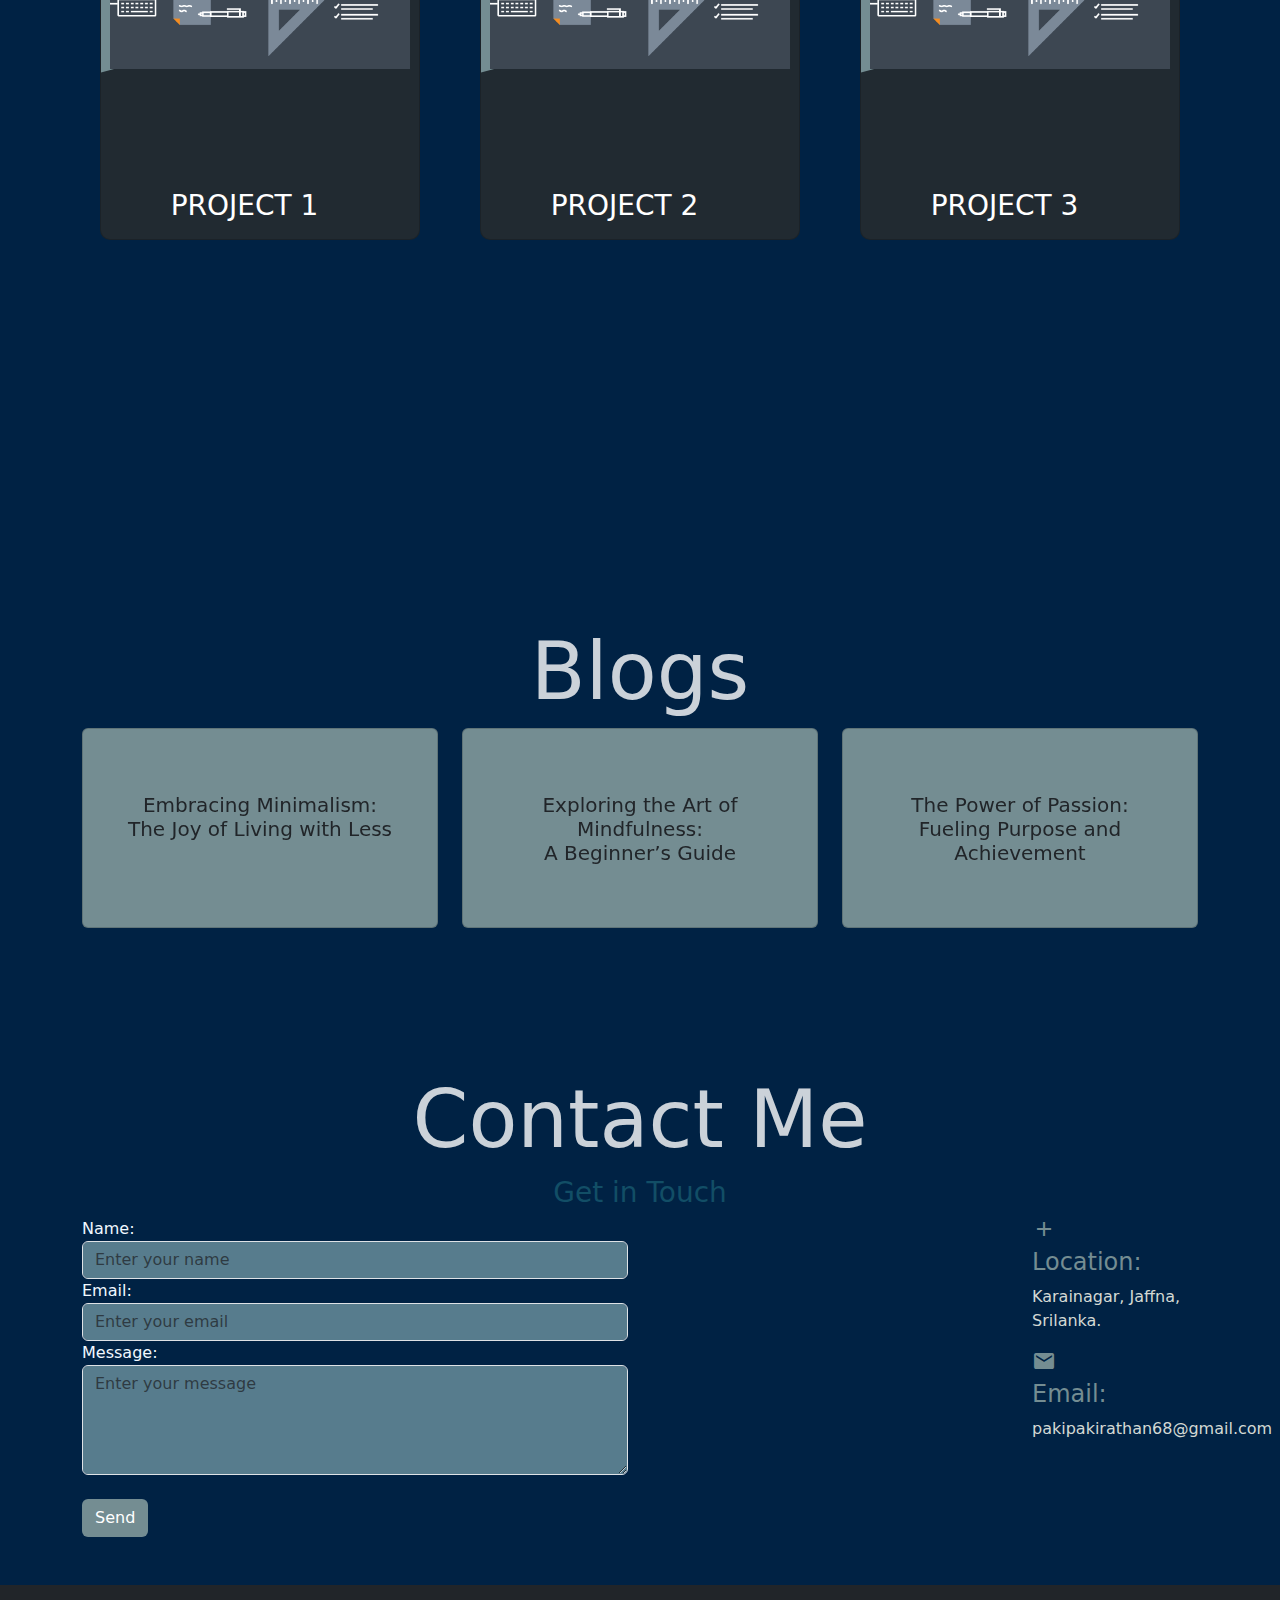
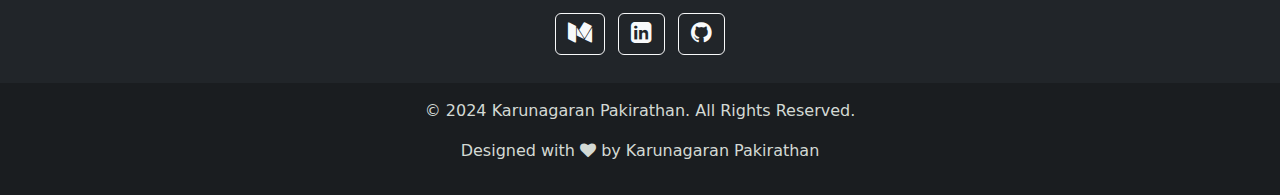
==== commit c3959f53: "Update index.html" ====
--- a/index.html
+++ b/index.html
@@ -16,7 +16,6 @@
     <div class="container mt-5">
         <div class="row">
             <div class="col-md-12">
-              <h1>Good Morning</h1>
                 <h1 class="display-1 text-center blink-glow">Karunagaran Pakirathan</h1>
                 <br><br>
                 <p class="lead text-center">I'm a passionate Web developer and designer, <br>always looking to improve my skills and take on new challenges.</p>
